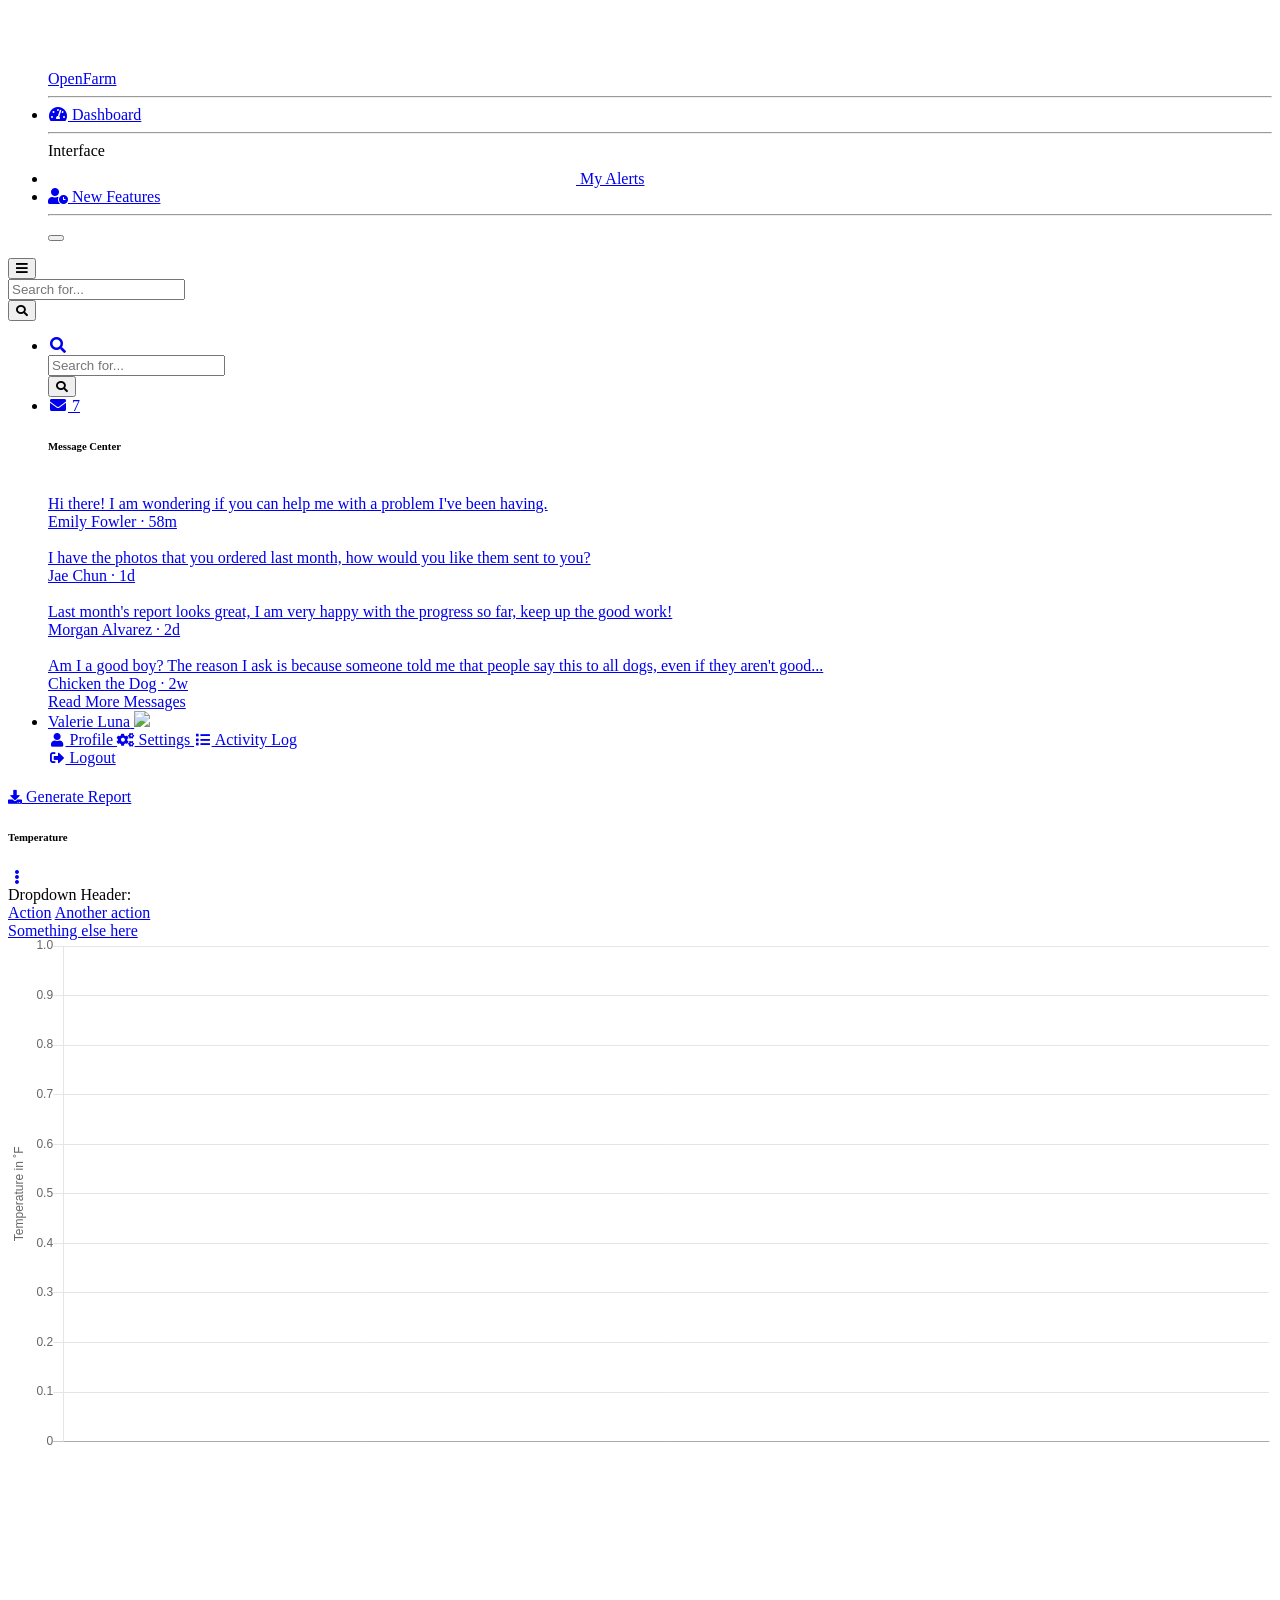
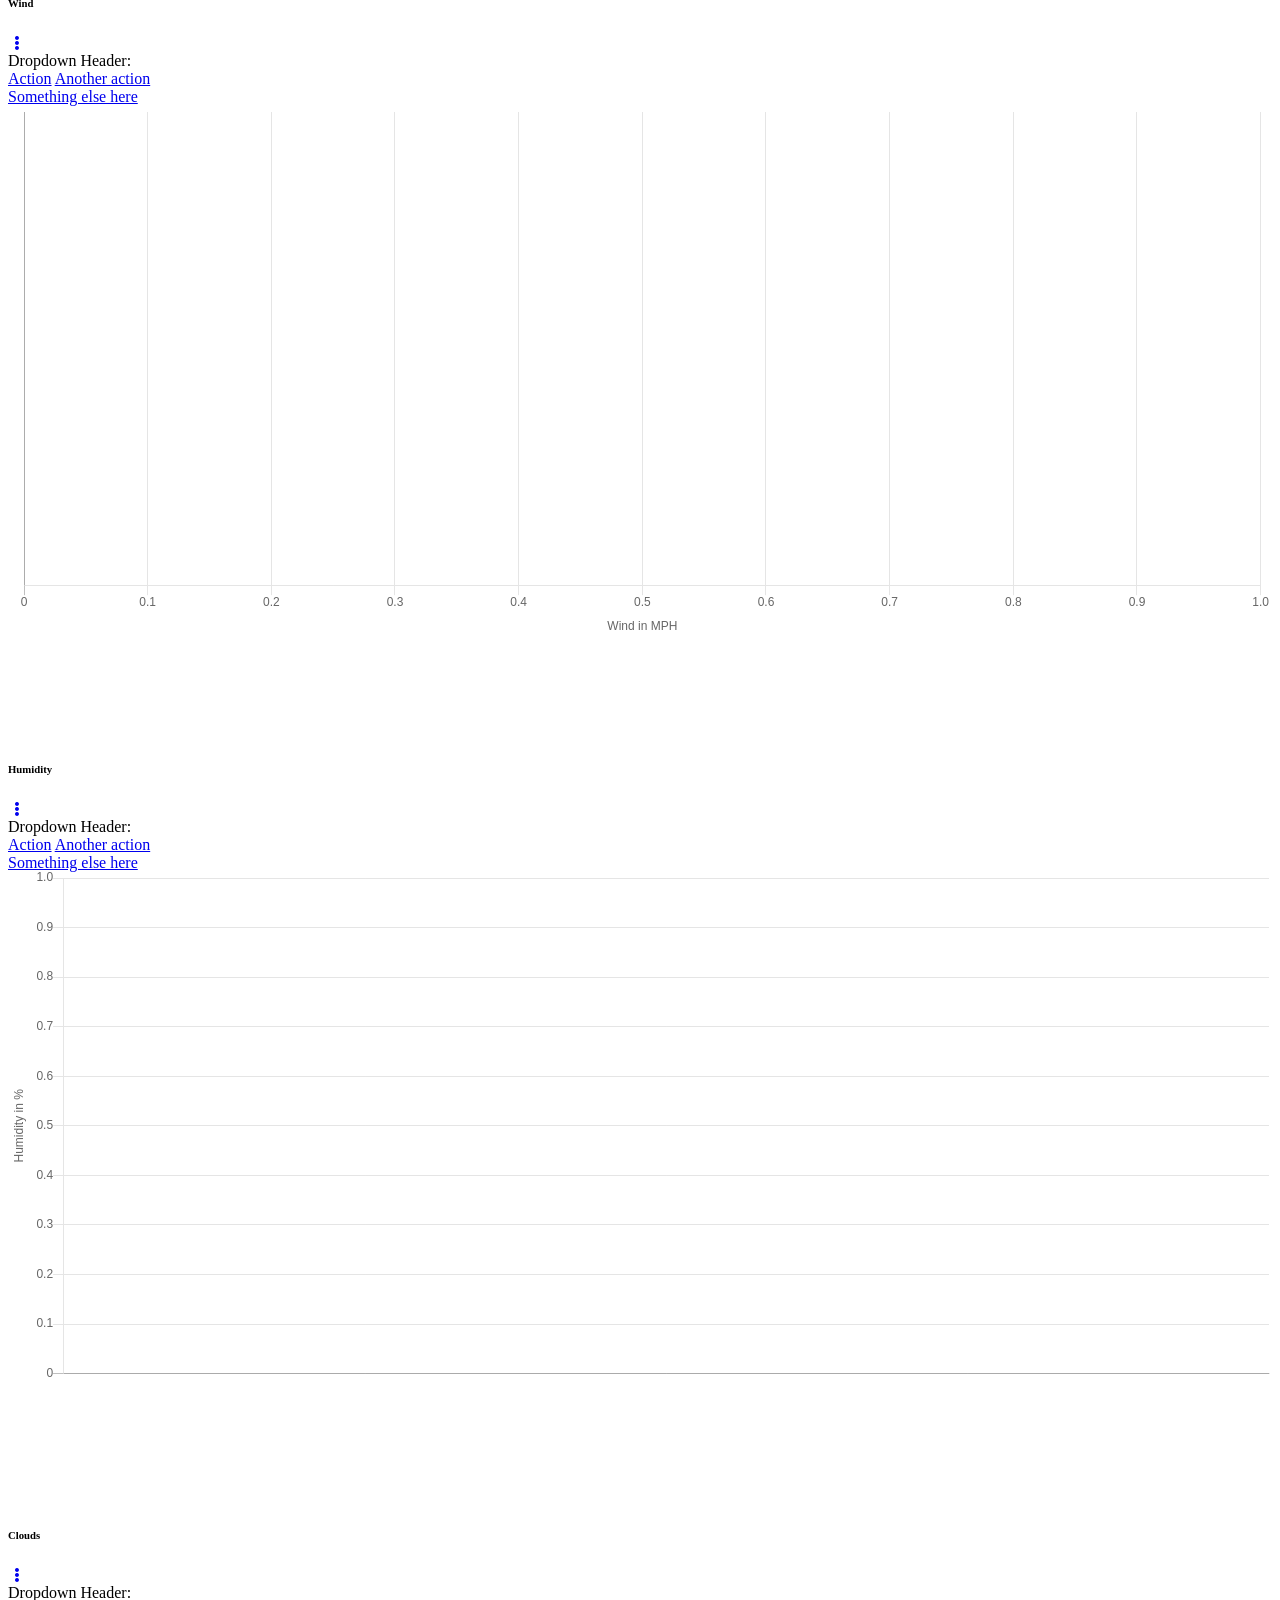
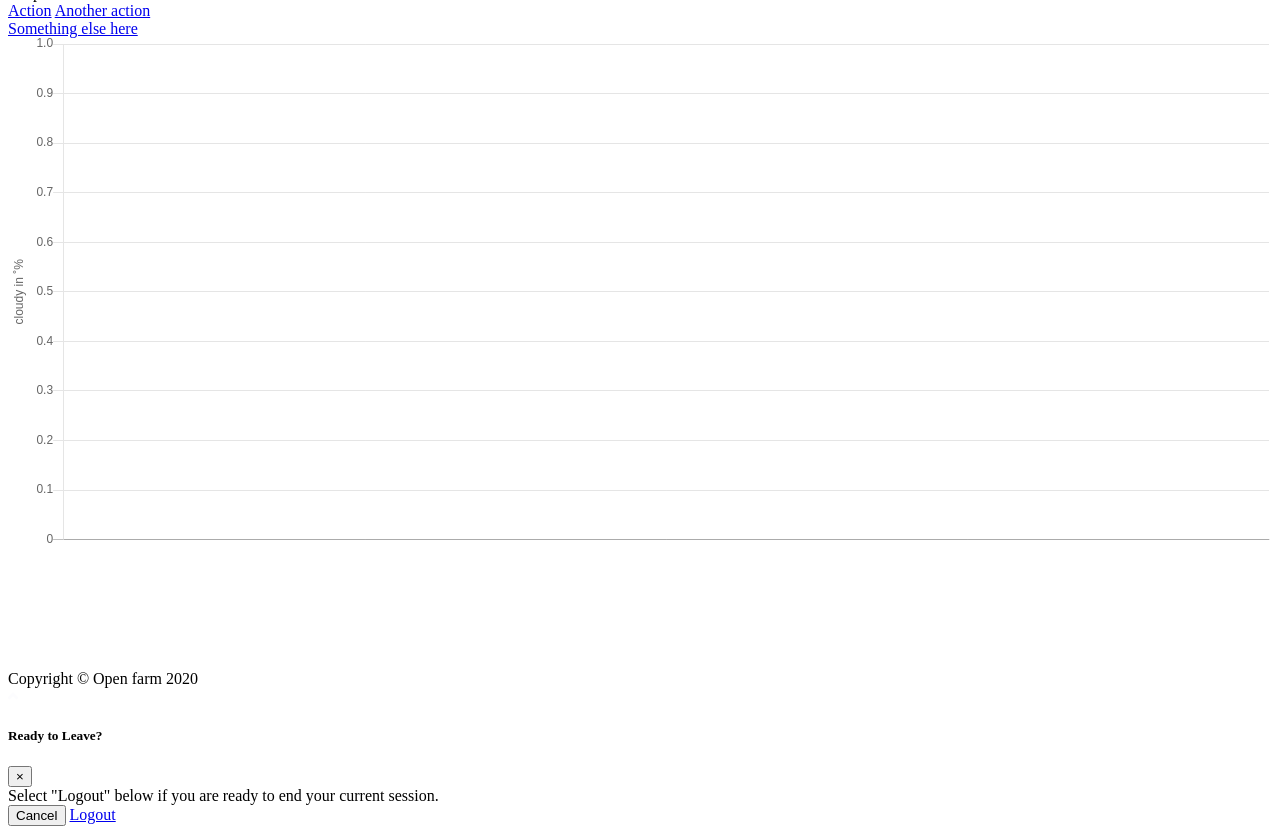
==== index.html @ 3c451406 "merge" ====
<!DOCTYPE html>
<html lang="en">

<head>

  <meta charset="utf-8">
  <meta http-equiv="X-UA-Compatible" content="IE=edge">
  <meta name="viewport" content="width=device-width, initial-scale=1, shrink-to-fit=no">
  <meta name="description" content="">
  <meta name="author" content="">

  <title>OpenFarm</title>

  <!-- Custom fonts for this template-->
  <link href="vendor/fontawesome-free/css/all.min.css" rel="stylesheet" type="text/css">
  <link
    href="https://fonts.googleapis.com/css?family=Nunito:200,200i,300,300i,400,400i,600,600i,700,700i,800,800i,900,900i"
    rel="stylesheet">

  <script src="https://cdnjs.cloudflare.com/ajax/libs/jquery/3.2.1/jquery.min.js"></script>

  <!-- Custom styles for this template-->
  <link href="css/sb-admin-2.min.css" rel="stylesheet">
  <link href="https://fonts.googleapis.com/icon?family=Material+Icons" rel="stylesheet">  
  <!-- Importing Chart JS Library-->
  <script src="vendor/chart.js/Chart.js"></script>
  <script src="vendor/chart.js/Chart.min.js"></script>
  <script src="js/demo/city.js"></script>

  <script>
    var APIKey = "166a433c57516f51dfab1f7edaed8413";
    var queryURL = "https://api.openweathermap.org/data/2.5/forecast?zip=75098,us&units=imperial&appid=" + APIKey;
    var dates = [];
    var temps = [];
    var humid = [];
    var windy = [];
    var cloudy = [];
    $.ajax({
      url: queryURL,
      method: "GET"
    })
      .then(function (response) {
        //console.log(queryURL);
        var i = 0;
        while (i < 40) {
          var date = response.list[i].dt_txt;
          var temp = response.list[i].main.temp;
          var humidity = response.list[i].main.humidity;
          var wind = response.list[i].wind.speed;
          var clouds = response.list[i].clouds.all;
          dates.push(date);
          temps.push(temp);
          humid.push(humidity);
          windy.push(wind);
          cloudy.push(clouds);
          i = i + 8;
        }
      });
  </script>

</head>

<body id="page-top">

  <!-- Page Wrapper -->
  <div id="wrapper">

    <!-- Sidebar -->
    <ul class="navbar-nav bg-gradient-primary sidebar sidebar-dark accordion" id="accordionSidebar">

      <!-- Sidebar - Brand -->
      <a class="sidebar-brand d-flex align-items-center justify-content-center" href="index.html">
        <div class="sidebar-brand-icon rotate-n-15">

          <i class="material-icons md-36">eco</i>

        </div>
        <div class="sidebar-brand-text mx-3">OpenFarm</div>
      </a>

      <!-- Divider -->
      <hr class="sidebar-divider my-0">

      <!-- Nav Item - Dashboard -->
      <li class="nav-item active">
        <a class="nav-link" href="index.html">
          <i class="fas fa-fw fa-tachometer-alt"></i>
          <span>Dashboard</span></a>
      </li>

      <!-- Divider -->
      <hr class="sidebar-divider">

      <!-- Heading -->
      <div class="sidebar-heading">
        Interface
      </div>

      <!-- Nav Item - Pages Collapse Menu -->
      <li class="nav-item">
        <a class="nav-link collapsed" href="#" data-toggle="collapse" data-target="#collapseTwo" aria-expanded="true"
          aria-controls="collapseTwo">
          <i class="material-icons">notification_important</i>
          <span>My Alerts</span>
        </a>
      </li>

      <!-- Nav Item - Utilities Collapse Menu -->
      <li class="nav-item">
        <a class="nav-link collapsed" href="#" data-toggle="collapse" data-target="#collapseUtilities"
          aria-expanded="true" aria-controls="collapseUtilities">
          <i class="fas fa-user-clock"></i>
          <span>New Features</span>
        </a>
      </li>


      <!-- Divider -->
      <hr class="sidebar-divider d-none d-md-block">

      <!-- Sidebar Toggler (Sidebar) -->
      <div class="text-center d-none d-md-inline">
        <button class="rounded-circle border-0" id="sidebarToggle"></button>
      </div>

    </ul>
    <!-- End of Sidebar -->

    <!-- Content Wrapper -->
    <div id="content-wrapper" class="d-flex flex-column">

      <!-- Main Content -->
      <div id="content">

        <!-- Topbar -->
        <nav class="navbar navbar-expand navbar-light bg-white topbar mb-4 static-top shadow">

          <!-- Sidebar Toggle (Topbar) -->
          <button id="sidebarToggleTop" class="btn btn-link d-md-none rounded-circle mr-3">
            <i class="fa fa-bars"></i>
          </button>

          <!-- Topbar Search -->
          <form class="d-none d-sm-inline-block form-inline mr-auto ml-md-3 my-2 my-md-0 mw-100 navbar-search">
            <div class="input-group">
              <input type="text" class="form-control bg-light border-0 small" placeholder="Search for..."
                aria-label="Search" aria-describedby="basic-addon2">
              <div class="input-group-append">
                <button class="btn btn-primary" type="button">
                  <i class="fas fa-search fa-sm"></i>
                </button>
              </div>
            </div>
          </form>

          <!-- Topbar Navbar -->
          <ul class="navbar-nav ml-auto">

            <!-- Nav Item - Search Dropdown (Visible Only XS) -->
            <li class="nav-item dropdown no-arrow d-sm-none">
              <a class="nav-link dropdown-toggle" href="#" id="searchDropdown" role="button" data-toggle="dropdown"
                aria-haspopup="true" aria-expanded="false">
                <i class="fas fa-search fa-fw"></i>
              </a>
              <!-- Dropdown - Messages -->
              <div class="dropdown-menu dropdown-menu-right p-3 shadow animated--grow-in"
                aria-labelledby="searchDropdown">
                <form class="form-inline mr-auto w-100 navbar-search">
                  <div class="input-group">
                    <input type="text" class="form-control bg-light border-0 small" placeholder="Search for..."
                      aria-label="Search" aria-describedby="basic-addon2">
                    <div class="input-group-append">
                      <button class="btn btn-primary" type="button">
                        <i class="fas fa-search fa-sm"></i>
                      </button>
                    </div>
                  </div>
                </form>
              </div>
            </li>


            <!-- Nav Item - Messages -->
            <li class="nav-item dropdown no-arrow mx-1">
              <a class="nav-link dropdown-toggle" href="#" id="messagesDropdown" role="button" data-toggle="dropdown"
                aria-haspopup="true" aria-expanded="false">
                <i class="fas fa-envelope fa-fw"></i>
                <!-- Counter - Messages -->
                <span class="badge badge-danger badge-counter">7</span>
              </a>
              <!-- Dropdown - Messages -->
              <div class="dropdown-list dropdown-menu dropdown-menu-right shadow animated--grow-in"
                aria-labelledby="messagesDropdown">
                <h6 class="dropdown-header">
                  Message Center
                </h6>
                <a class="dropdown-item d-flex align-items-center" href="#">
                  <div class="dropdown-list-image mr-3">
                    <img class="rounded-circle" src="https://source.unsplash.com/fn_BT9fwg_E/60x60" alt="">
                    <div class="status-indicator bg-success"></div>
                  </div>
                  <div class="font-weight-bold">
                    <div class="text-truncate">Hi there! I am wondering if you can help me with a problem I've been
                      having.</div>
                    <div class="small text-gray-500">Emily Fowler · 58m</div>
                  </div>
                </a>
                <a class="dropdown-item d-flex align-items-center" href="#">
                  <div class="dropdown-list-image mr-3">
                    <img class="rounded-circle" src="https://source.unsplash.com/AU4VPcFN4LE/60x60" alt="">
                    <div class="status-indicator"></div>
                  </div>
                  <div>
                    <div class="text-truncate">I have the photos that you ordered last month, how would you like them
                      sent to you?</div>
                    <div class="small text-gray-500">Jae Chun · 1d</div>
                  </div>
                </a>
                <a class="dropdown-item d-flex align-items-center" href="#">
                  <div class="dropdown-list-image mr-3">
                    <img class="rounded-circle" src="https://source.unsplash.com/CS2uCrpNzJY/60x60" alt="">
                    <div class="status-indicator bg-warning"></div>
                  </div>
                  <div>
                    <div class="text-truncate">Last month's report looks great, I am very happy with the progress so
                      far, keep up the good work!</div>
                    <div class="small text-gray-500">Morgan Alvarez · 2d</div>
                  </div>
                </a>
                <a class="dropdown-item d-flex align-items-center" href="#">
                  <div class="dropdown-list-image mr-3">
                    <img class="rounded-circle" src="https://source.unsplash.com/Mv9hjnEUHR4/60x60" alt="">
                    <div class="status-indicator bg-success"></div>
                  </div>
                  <div>
                    <div class="text-truncate">Am I a good boy? The reason I ask is because someone told me that people
                      say this to all dogs, even if they aren't good...</div>
                    <div class="small text-gray-500">Chicken the Dog · 2w</div>
                  </div>
                </a>
                <a class="dropdown-item text-center small text-gray-500" href="#">Read More Messages</a>
              </div>
            </li>

            <div class="topbar-divider d-none d-sm-block"></div>

            <!-- Nav Item - User Information -->
            <li class="nav-item dropdown no-arrow">
              <a class="nav-link dropdown-toggle" href="#" id="userDropdown" role="button" data-toggle="dropdown"
                aria-haspopup="true" aria-expanded="false">
                <span class="mr-2 d-none d-lg-inline text-gray-600 small">Valerie Luna</span>
                <img class="img-profile rounded-circle" src="https://source.unsplash.com/QAB-WJcbgJk/60x60">
              </a>
              <!-- Dropdown - User Information -->
              <div class="dropdown-menu dropdown-menu-right shadow animated--grow-in" aria-labelledby="userDropdown">
                <a class="dropdown-item" href="#">
                  <i class="fas fa-user fa-sm fa-fw mr-2 text-gray-400"></i>
                  Profile
                </a>
                <a class="dropdown-item" href="#">
                  <i class="fas fa-cogs fa-sm fa-fw mr-2 text-gray-400"></i>
                  Settings
                </a>
                <a class="dropdown-item" href="#">
                  <i class="fas fa-list fa-sm fa-fw mr-2 text-gray-400"></i>
                  Activity Log
                </a>
                <div class="dropdown-divider"></div>
                <a class="dropdown-item" href="#" data-toggle="modal" data-target="#logoutModal">
                  <i class="fas fa-sign-out-alt fa-sm fa-fw mr-2 text-gray-400"></i>
                  Logout
                </a>
              </div>
            </li>

          </ul>

        </nav>
        <!-- End of Topbar -->
        <!-- Begin Page Content -->
        <div class="container-fluid">
          <!-- Page Heading -->
          <div class="d-sm-flex align-items-center justify-content-between mb-4">
            <h1 class="h3 mb-0 text-gray-800" id="reportTitle"></h1>
            <a href="#" class="d-none d-sm-inline-block btn btn-sm btn-primary shadow-sm"><i
                class="fas fa-download fa-sm text-white-50"></i> Generate Report</a>
          </div>
          <!-- Content Row -->
          <div class="row">

            <!-- Temperature Chart -->
            <div class="col-xl-6 col-lg-7">
              <div class="card shadow mb-4">
                <!-- Card Header - Dropdown -->
                <div class="card-header py-3 d-flex flex-row align-items-center justify-content-between">
                  <h6 class="m-0 font-weight-bold text-primary">Temperature</h6>
                  <div class="dropdown no-arrow">
                    <a class="dropdown-toggle" href="#" role="button" id="dropdownMenuLink" data-toggle="dropdown"
                      aria-haspopup="true" aria-expanded="false">
                      <i class="fas fa-ellipsis-v fa-sm fa-fw text-gray-400"></i>
                    </a>
                    <div class="dropdown-menu dropdown-menu-right shadow animated--fade-in"
                      aria-labelledby="dropdownMenuLink">
                      <div class="dropdown-header">Dropdown Header:</div>
                      <a class="dropdown-item" href="#">Action</a>
                      <a class="dropdown-item" href="#">Another action</a>
                      <div class="dropdown-divider"></div>
                      <a class="dropdown-item" href="#">Something else here</a>
                    </div>
                  </div>
                </div>
                <!-- Card Body -->
                <div class="card-body">
                  <div class="chart-area">
                    <!--Put the Chart Contents Here-->
                    <canvas id="tempChart">
                      <script src="js/demo/temp-chart.js"></script>
                    </canvas>
                  </div>
                </div>
              </div>
            </div>
            <!-- Pie Chart -->
            <div class="col-xl-6 col-lg-7">
              <div class="card shadow mb-4">
                <!-- Card Header - Dropdown -->
                <div class="card-header py-3 d-flex flex-row align-items-center justify-content-between">
                  <h6 class="m-0 font-weight-bold text-primary">Wind</h6>
                  <div class="dropdown no-arrow">
                    <a class="dropdown-toggle" href="#" role="button" id="dropdownMenuLink" data-toggle="dropdown"
                      aria-haspopup="true" aria-expanded="false">
                      <i class="fas fa-ellipsis-v fa-sm fa-fw text-gray-400"></i>
                    </a>
                    <div class="dropdown-menu dropdown-menu-right shadow animated--fade-in"
                      aria-labelledby="dropdownMenuLink">
                      <div class="dropdown-header">Dropdown Header:</div>
                      <a class="dropdown-item" href="#">Action</a>
                      <a class="dropdown-item" href="#">Another action</a>
                      <div class="dropdown-divider"></div>
                      <a class="dropdown-item" href="#">Something else here</a>
                    </div>
                  </div>
                </div>
                <!-- Card Body -->
                <div class="card-body">
                  <div class="chart-area">
                    <!--Put the Chart Content Here -->
                    <canvas id="windChart">
                      <script src="js/demo/wind-chart.js"></script>
                    </canvas>
                  </div>
                </div>
              </div>
            </div>
          </div>
          <!-- Content Row -->

          <div class="row">
            <!-- Humidity Chart -->
            <div class="col-xl-6 col-lg-7">
              <div class="card shadow mb-4">
                <!-- Card Header - Dropdown -->
                <div class="card-header py-3 d-flex flex-row align-items-center justify-content-between">
                  <h6 class="m-0 font-weight-bold text-primary">Humidity</h6>
                  <div class="dropdown no-arrow">
                    <a class="dropdown-toggle" href="#" role="button" id="dropdownMenuLink" data-toggle="dropdown"
                      aria-haspopup="true" aria-expanded="false">
                      <i class="fas fa-ellipsis-v fa-sm fa-fw text-gray-400"></i>
                    </a>
                    <div class="dropdown-menu dropdown-menu-right shadow animated--fade-in"
                      aria-labelledby="dropdownMenuLink">
                      <div class="dropdown-header">Dropdown Header:</div>
                      <a class="dropdown-item" href="#">Action</a>
                      <a class="dropdown-item" href="#">Another action</a>
                      <div class="dropdown-divider"></div>
                      <a class="dropdown-item" href="#">Something else here</a>
                    </div>
                  </div>
                </div>
                <!-- Card Body -->
                <div class="card-body">
                  <div class="chart-area">
                    <!--Put the Chart Contents Here-->
                    <canvas id="humidityChart">
                      <script src="js/demo/humidity-chart.js"></script>

                    </canvas>
                  </div>

                </div>
              </div>
            </div>

            <!-- Cloudy Chart -->
            <div class="col-xl-6 col-lg-7">
              <div class="card shadow mb-4">
                <!-- Card Header - Dropdown -->
                <div class="card-header py-3 d-flex flex-row align-items-center justify-content-between">
                  <h6 class="m-0 font-weight-bold text-primary">Clouds</h6>
                  <div class="dropdown no-arrow">
                    <a class="dropdown-toggle" href="#" role="button" id="dropdownMenuLink" data-toggle="dropdown"
                      aria-haspopup="true" aria-expanded="false">
                      <i class="fas fa-ellipsis-v fa-sm fa-fw text-gray-400"></i>
                    </a>
                    <div class="dropdown-menu dropdown-menu-right shadow animated--fade-in"
                      aria-labelledby="dropdownMenuLink">
                      <div class="dropdown-header">Dropdown Header:</div>
                      <a class="dropdown-item" href="#">Action</a>
                      <a class="dropdown-item" href="#">Another action</a>
                      <div class="dropdown-divider"></div>
                      <a class="dropdown-item" href="#">Something else here</a>
                    </div>
                  </div>
                </div>
                <!-- Card Body -->
                <div class="card-body">
                  <div class="chart-area">
                    <!--Put the Chart Contents Here-->
                    <canvas id="rainChart">
                      <script src="js/demo/cloud-chart.js"></script>
                    </canvas>
                  </div>
                </div>
              </div>
            </div>
          </div>
        </div>
        <!-- /.container-fluid -->
      </div>
      <!-- End of Main Content -->
      <!-- Footer -->
      <footer class="sticky-footer bg-white">
        <div class="container my-auto">
          <div class="copyright text-center my-auto">
            <span>Copyright &copy; Open farm 2020</span>
          </div>
        </div>
      </footer>
      <!-- End of Footer -->
    </div>
    <!-- End of Content Wrapper -->
  </div>
  <!-- End of Page Wrapper -->
  <!-- Scroll to Top Button-->
  <a class="scroll-to-top rounded" href="#page-top">
    <i class="fas fa-angle-up"></i>
  </a>

  <!-- Logout Modal-->
  <div class="modal fade" id="logoutModal" tabindex="-1" role="dialog" aria-labelledby="exampleModalLabel"
    aria-hidden="true">
    <div class="modal-dialog" role="document">
      <div class="modal-content">
        <div class="modal-header">
          <h5 class="modal-title" id="exampleModalLabel">Ready to Leave?</h5>
          <button class="close" type="button" data-dismiss="modal" aria-label="Close">
            <span aria-hidden="true">×</span>
          </button>
        </div>
        <div class="modal-body">Select "Logout" below if you are ready to end your current session.</div>
        <div class="modal-footer">
          <button class="btn btn-secondary" type="button" data-dismiss="modal">Cancel</button>
          <a class="btn btn-primary" href="login.html">Logout</a>
        </div>
      </div>
    </div>
  </div>

  <!-- The core Firebase JS SDK is always required and must be listed first -->
  <script src="https://www.gstatic.com/firebasejs/5.6.0/firebase-app.js"></script>
  <script src="https://www.gstatic.com/firebasejs/5.6.0/firebase-auth.js"></script>
  <script src="https://www.gstatic.com/firebasejs/5.6.0/firebase-firestore.js"></script>

  <script>
    // Your web app's Firebase configuration
    var firebaseConfig = {
      apiKey: "AIzaSyCZx0yPBWmZBvRYQcOoMOd9M5-25XsUAqE",
      authDomain: "openfarm-2296b.firebaseapp.com",
      databaseURL: "https://openfarm-2296b.firebaseio.com",
      projectId: "openfarm-2296b"
    };
    // Initialize Firebase
    firebase.initializeApp(firebaseConfig);

    //make auth and firestore references
    const auth = firebase.auth();
    const db = firebase.firestore();

    //update firestore settings
    db.settings({ timestampsInSnapshots: true });
  </script>

  <!-- Bootstrap core JavaScript-->
  <script src="vendor/jquery/jquery.min.js"></script>
  <script src="vendor/bootstrap/js/bootstrap.bundle.min.js"></script>

  <!-- Core plugin JavaScript-->
  <script src="vendor/jquery-easing/jquery.easing.min.js"></script>

  <!-- Custom scripts for all pages-->
  <script src="js/auth.js"></script>
  <script src="js/sb-admin-2.min.js"></script>


  <!-- Page level plugins -->
  <script src="vendor/chart.js/Chart.min.js"></script>

  <!-- Page level custom scripts -->
  <script src="js/demo/chart-area-demo.js"></script>
  <script src="js/demo/chart-pie-demo.js"></script>



</body>

</html>
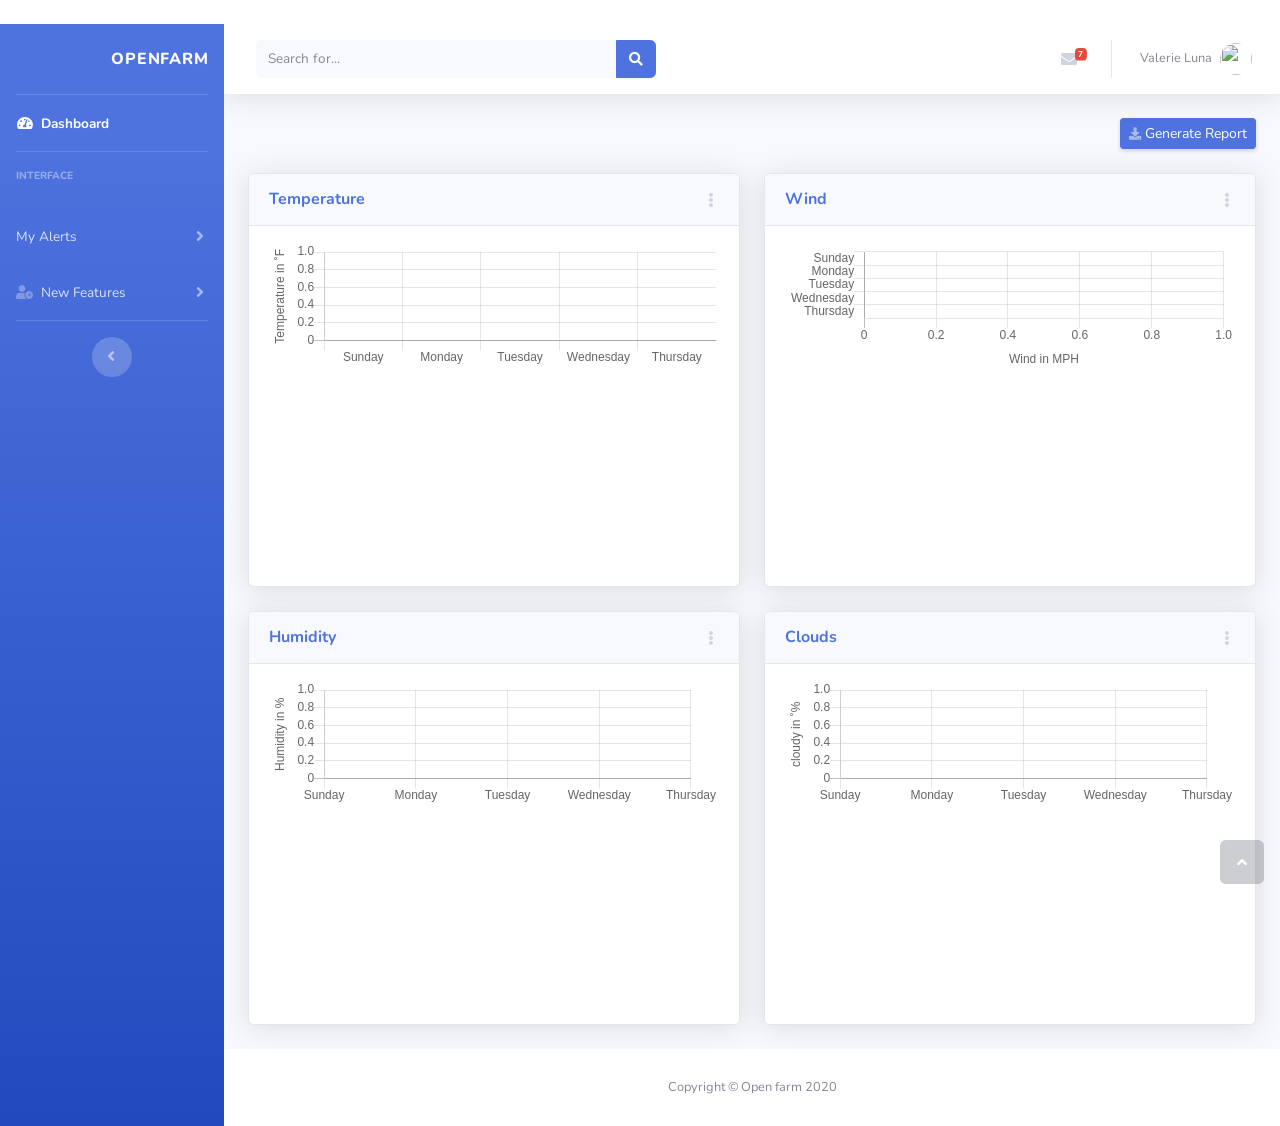
==== commit 33fab57c: "fixed bg-images & date-to-days in charts" ====
--- a/index.html
+++ b/index.html
@@ -35,27 +35,40 @@
     var humid = [];
     var windy = [];
     var cloudy = [];
-    $.ajax({
-      url: queryURL,
-      method: "GET"
-    })
-      .then(function (response) {
-        //console.log(queryURL);
-        var i = 0;
-        while (i < 40) {
-          var date = response.list[i].dt_txt;
-          var temp = response.list[i].main.temp;
-          var humidity = response.list[i].main.humidity;
-          var wind = response.list[i].wind.speed;
-          var clouds = response.list[i].clouds.all;
-          dates.push(date);
-          temps.push(temp);
-          humid.push(humidity);
-          windy.push(wind);
-          cloudy.push(clouds);
-          i = i + 8;
-        }
-      });
+    
+    var dowarray = [];
+    
+    var d = new Date();
+    var weekday = ["Sunday", "Monday", "Tuesday", "Wednesday","Thursday", "Friday", "Saturday"];
+      var currDay = d.getDay();
+      var offset = currDay;
+      for (var i = 0; i < 5; i++) {
+        var dow = (i + offset) % 5;
+        dowarray.push(weekday[dow]);
+      }
+      console.log(dowarray);
+
+        $.ajax({
+          url: queryURL,
+          method: "GET"
+        })
+          .then(function (response) {
+            //console.log(queryURL);
+            var i = 0;
+            while (i < 40) {
+              var date = response.list[i].dt_txt;
+              var temp = response.list[i].main.temp;
+              var humidity = response.list[i].main.humidity;
+              var wind = response.list[i].wind.speed;
+              var clouds = response.list[i].clouds.all;
+              dates.push(date);
+              temps.push(temp);
+              humid.push(humidity);
+              windy.push(wind);
+              cloudy.push(clouds);
+              i = i + 8;
+            }
+          });
   </script>
 
 </head>
@@ -472,22 +485,22 @@
   <script src="https://www.gstatic.com/firebasejs/5.6.0/firebase-firestore.js"></script>
 
   <script>
-    // Your web app's Firebase configuration
-    var firebaseConfig = {
-      apiKey: "AIzaSyCZx0yPBWmZBvRYQcOoMOd9M5-25XsUAqE",
-      authDomain: "openfarm-2296b.firebaseapp.com",
-      databaseURL: "https://openfarm-2296b.firebaseio.com",
-      projectId: "openfarm-2296b"
-    };
-    // Initialize Firebase
-    firebase.initializeApp(firebaseConfig);
-
-    //make auth and firestore references
-    const auth = firebase.auth();
-    const db = firebase.firestore();
-
-    //update firestore settings
-    db.settings({ timestampsInSnapshots: true });
+        // Your web app's Firebase configuration
+        var firebaseConfig = {
+          apiKey: "AIzaSyCZx0yPBWmZBvRYQcOoMOd9M5-25XsUAqE",
+          authDomain: "openfarm-2296b.firebaseapp.com",
+          databaseURL: "https://openfarm-2296b.firebaseio.com",
+          projectId: "openfarm-2296b"
+        };
+        // Initialize Firebase
+        firebase.initializeApp(firebaseConfig);
+
+        //make auth and firestore references
+        const auth = firebase.auth();
+        const db = firebase.firestore();
+
+        //update firestore settings
+        db.settings({ timestampsInSnapshots: true });
   </script>
 
   <!-- Bootstrap core JavaScript-->
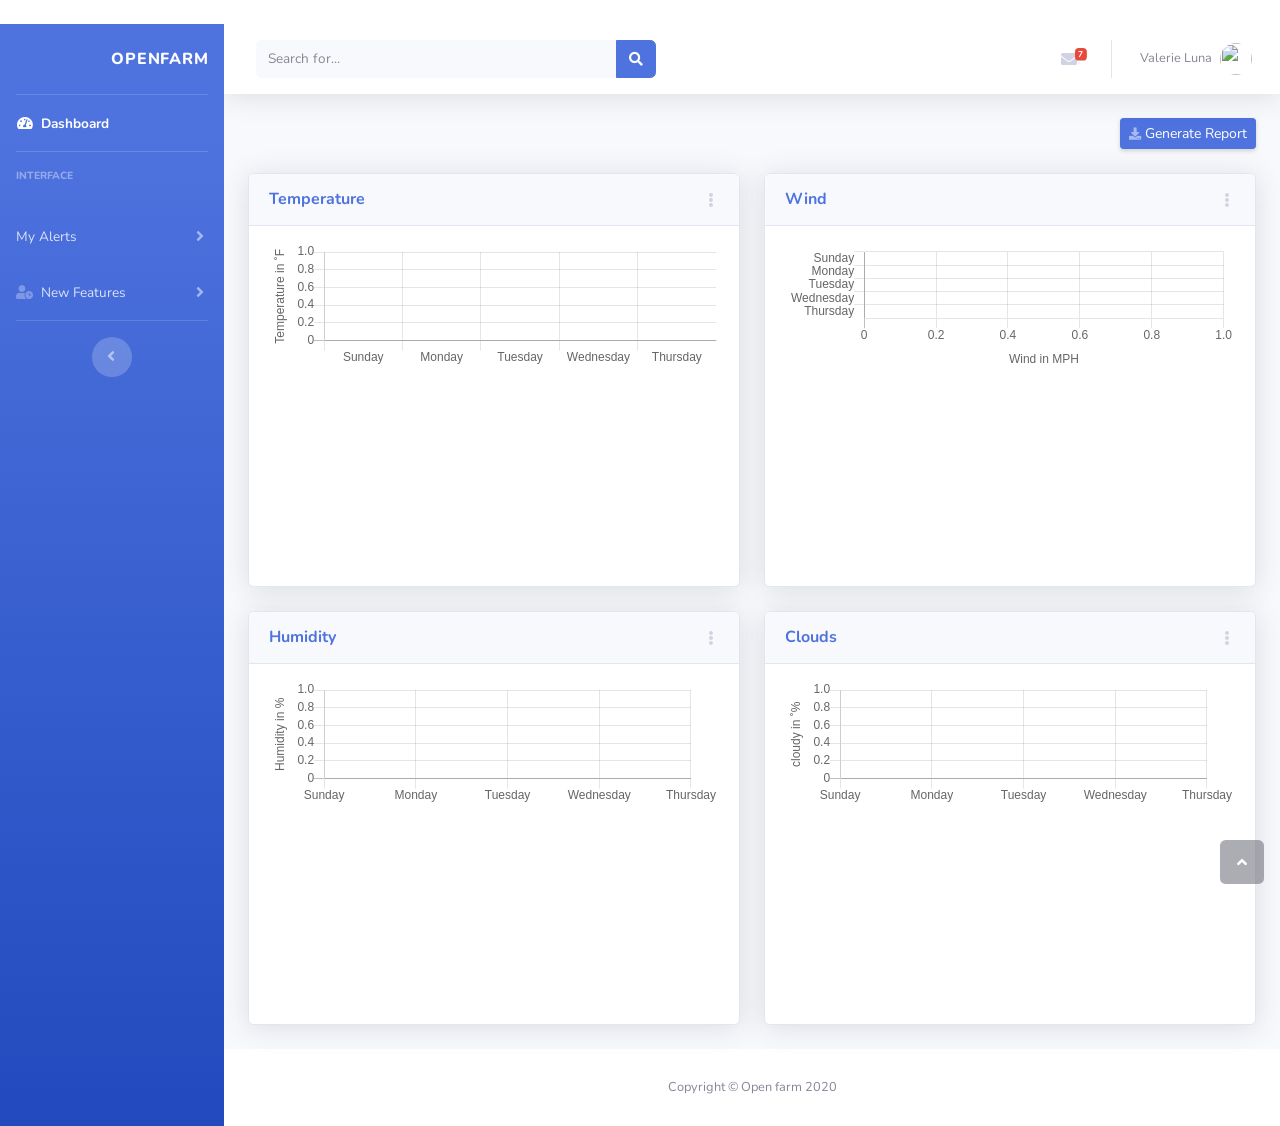
==== commit 38a8fd5a: "fixed bug in dates to days conversion" ====
--- a/index.html
+++ b/index.html
@@ -40,11 +40,14 @@
     
     var d = new Date();
     var weekday = ["Sunday", "Monday", "Tuesday", "Wednesday","Thursday", "Friday", "Saturday"];
-      var currDay = d.getDay();
-      var offset = currDay;
-      for (var i = 0; i < 5; i++) {
-        var dow = (i + offset) % 5;
+      //var currDay = d.getDay();
+      var offset = d.getDay();
+      for (var i = 0; i < weekday.length; i++) {
+        var dow = (i + offset) % weekday.length;
         dowarray.push(weekday[dow]);
+        if (dowarray.length == 5) {
+          break;
+        }
       }
       console.log(dowarray);
 
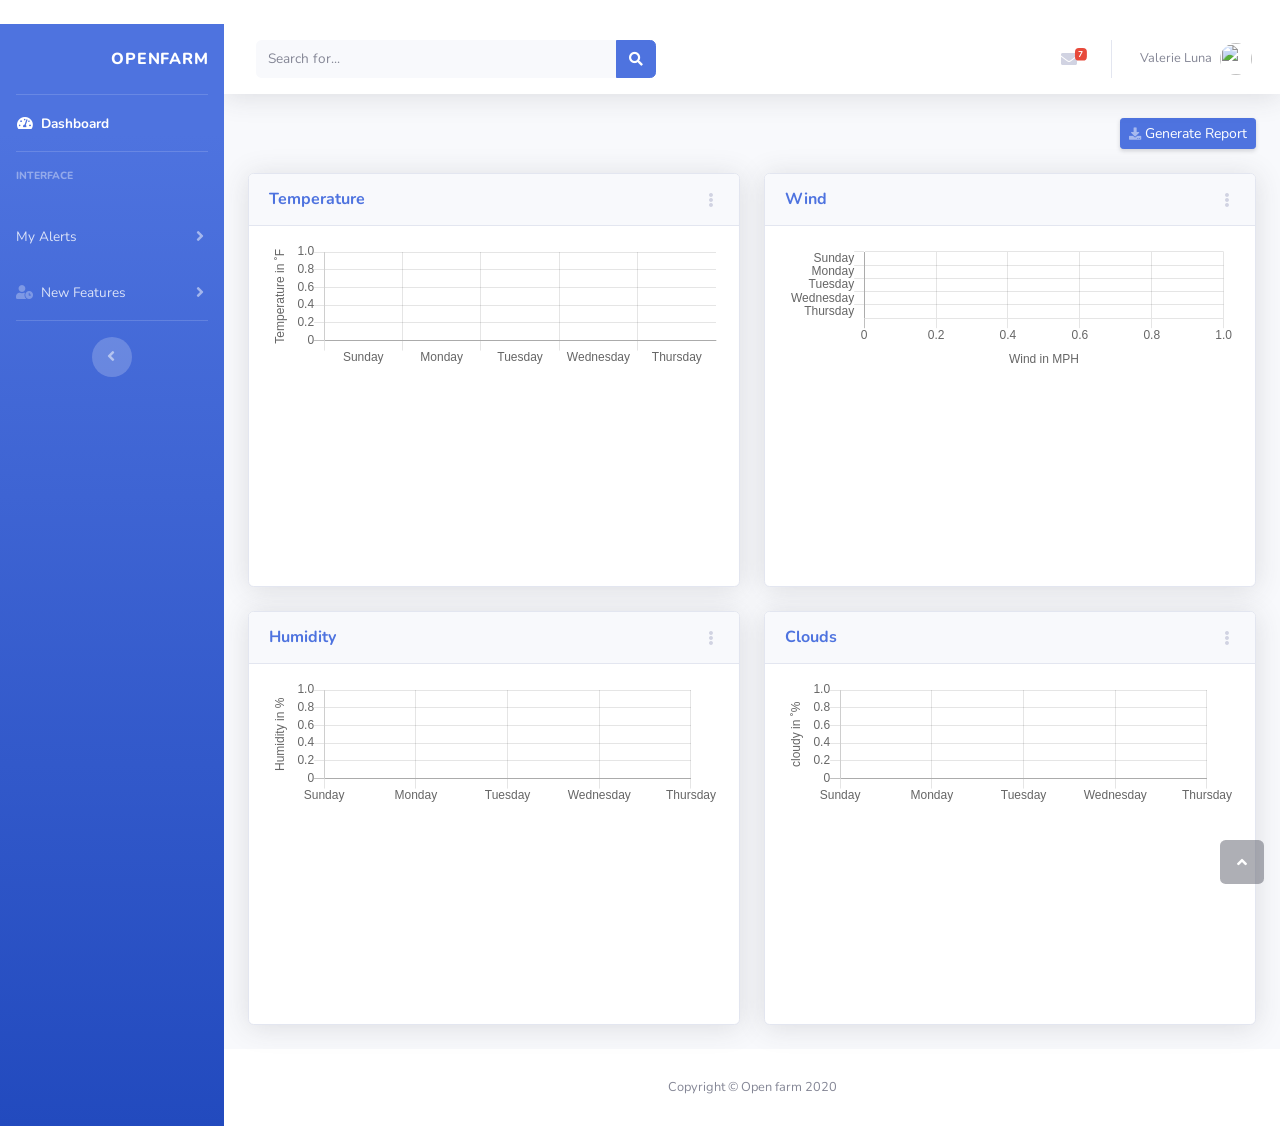
==== commit 84b60c2b: "changes to firebase" ====
--- a/index.html
+++ b/index.html
@@ -485,7 +485,7 @@
   <!-- The core Firebase JS SDK is always required and must be listed first -->
   <script src="https://www.gstatic.com/firebasejs/5.6.0/firebase-app.js"></script>
   <script src="https://www.gstatic.com/firebasejs/5.6.0/firebase-auth.js"></script>
-  <script src="https://www.gstatic.com/firebasejs/5.6.0/firebase-firestore.js"></script>
+  <script src="https://www.gstatic.com/firebasejs/5.6.0/firebase-database.js"></script>
 
   <script>
         // Your web app's Firebase configuration
@@ -498,12 +498,6 @@
         // Initialize Firebase
         firebase.initializeApp(firebaseConfig);
 
-        //make auth and firestore references
-        const auth = firebase.auth();
-        const db = firebase.firestore();
-
-        //update firestore settings
-        db.settings({ timestampsInSnapshots: true });
   </script>
 
   <!-- Bootstrap core JavaScript-->
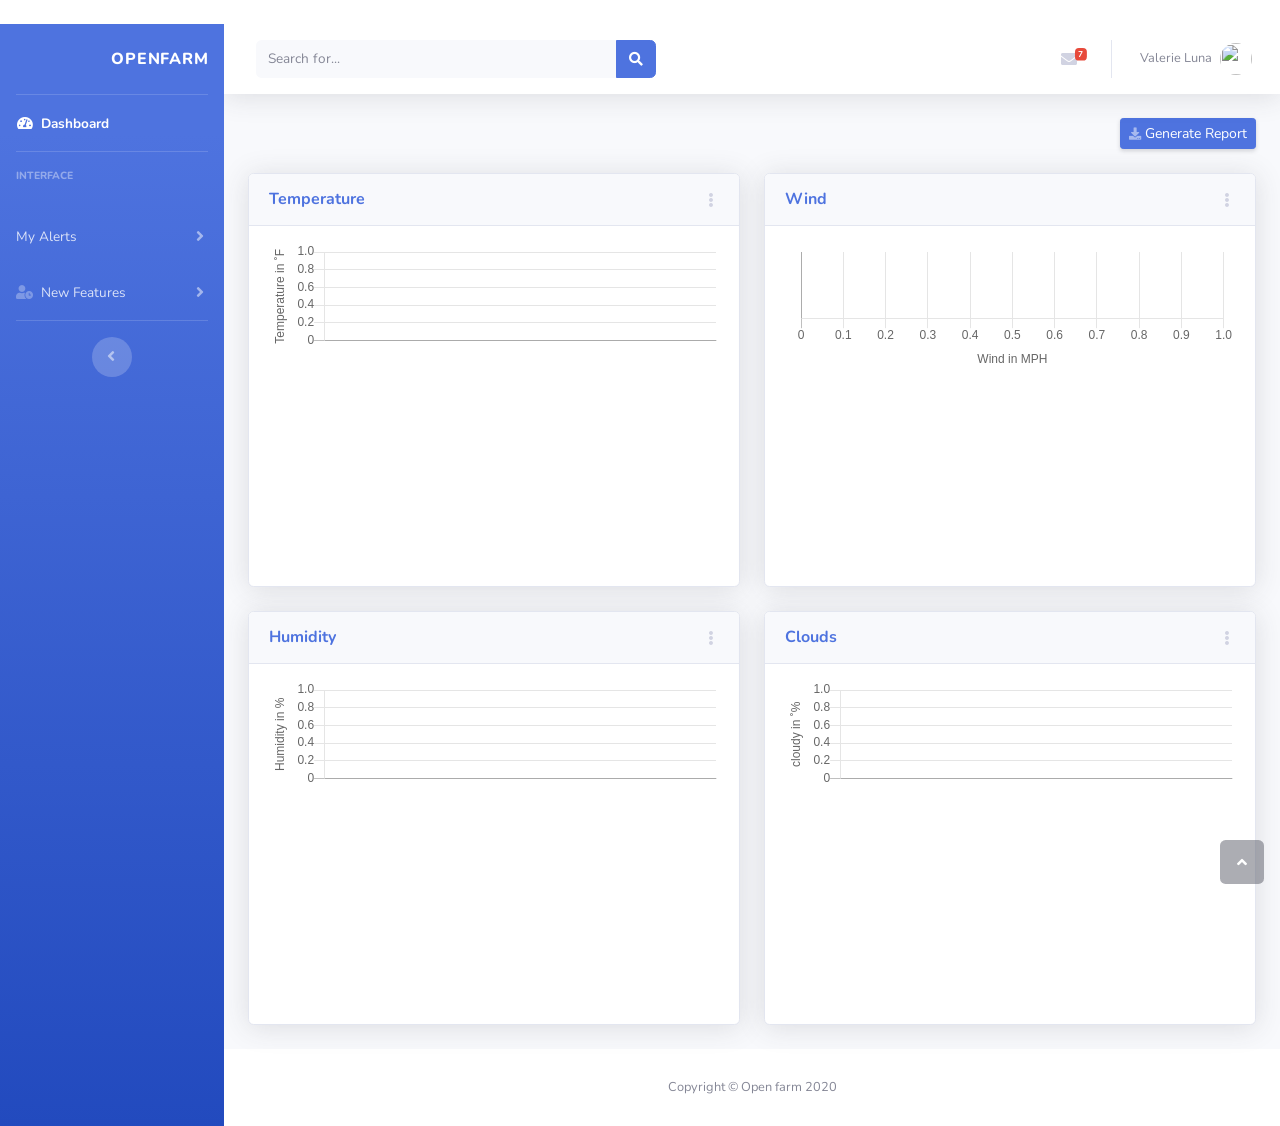
==== commit 86157fcd: "ZIPcode auto" ====
--- a/index.html
+++ b/index.html
@@ -25,54 +25,8 @@
   <!-- Importing Chart JS Library-->
   <script src="vendor/chart.js/Chart.js"></script>
   <script src="vendor/chart.js/Chart.min.js"></script>
-  <script src="js/demo/city.js"></script>
-
-  <script>
-    var APIKey = "166a433c57516f51dfab1f7edaed8413";
-    var queryURL = "https://api.openweathermap.org/data/2.5/forecast?zip=75098,us&units=imperial&appid=" + APIKey;
-    var dates = [];
-    var temps = [];
-    var humid = [];
-    var windy = [];
-    var cloudy = [];
-    
-    var dowarray = [];
-    
-    var d = new Date();
-    var weekday = ["Sunday", "Monday", "Tuesday", "Wednesday","Thursday", "Friday", "Saturday"];
-      //var currDay = d.getDay();
-      var offset = d.getDay();
-      for (var i = 0; i < weekday.length; i++) {
-        var dow = (i + offset) % weekday.length;
-        dowarray.push(weekday[dow]);
-        if (dowarray.length == 5) {
-          break;
-        }
-      }
-      console.log(dowarray);
-
-        $.ajax({
-          url: queryURL,
-          method: "GET"
-        })
-          .then(function (response) {
-            //console.log(queryURL);
-            var i = 0;
-            while (i < 40) {
-              var date = response.list[i].dt_txt;
-              var temp = response.list[i].main.temp;
-              var humidity = response.list[i].main.humidity;
-              var wind = response.list[i].wind.speed;
-              var clouds = response.list[i].clouds.all;
-              dates.push(date);
-              temps.push(temp);
-              humid.push(humidity);
-              windy.push(wind);
-              cloudy.push(clouds);
-              i = i + 8;
-            }
-          });
-  </script>
+
+  
 
 </head>
 
@@ -303,7 +257,54 @@
           </div>
           <!-- Content Row -->
           <div class="row">
-
+            <script>
+
+              var APIKey = "166a433c57516f51dfab1f7edaed8413";
+              var queryURL = "https://api.openweathermap.org/data/2.5/forecast?zip=" + myZIP+ ",us&units=imperial&appid=" + APIKey;
+              var dates = [];
+              var temps = [];
+              var humid = [];
+              var windy = [];
+              var cloudy = [];
+          
+              var dowarray = [];
+              
+              var d = new Date();
+              var weekday = ["Sunday", "Monday", "Tuesday", "Wednesday","Thursday", "Friday", "Saturday"];
+                //var currDay = d.getDay();
+                var offset = d.getDay();
+                for (var i = 0; i < weekday.length; i++) {
+                  var dow = (i + offset) % weekday.length;
+                  dowarray.push(weekday[dow]);
+                  if (dowarray.length == 5) {
+                    break;
+                  }
+                }
+                //console.log(dowarray);
+          
+                  $.ajax({
+                    url: queryURL,
+                    method: "GET"
+                  })
+                    .then(function (response) {
+                      //console.log(queryURL);
+                      var i = 0;
+                      while (i < 40) {
+                        var date = response.list[i].dt_txt;
+                        var temp = response.list[i].main.temp;
+                        var humidity = response.list[i].main.humidity;
+                        var wind = response.list[i].wind.speed;
+                        var clouds = response.list[i].clouds.all;
+                        dates.push(date);
+                        temps.push(temp);
+                        humid.push(humidity);
+                        windy.push(wind);
+                        cloudy.push(clouds);
+                        i = i + 8;
+                      }
+                    });
+            </script>
+          
             <!-- Temperature Chart -->
             <div class="col-xl-6 col-lg-7">
               <div class="card shadow mb-4">
@@ -509,6 +510,7 @@
 
   <!-- Custom scripts for all pages-->
   <script src="js/auth.js"></script>
+  
   <script src="js/sb-admin-2.min.js"></script>
 
 
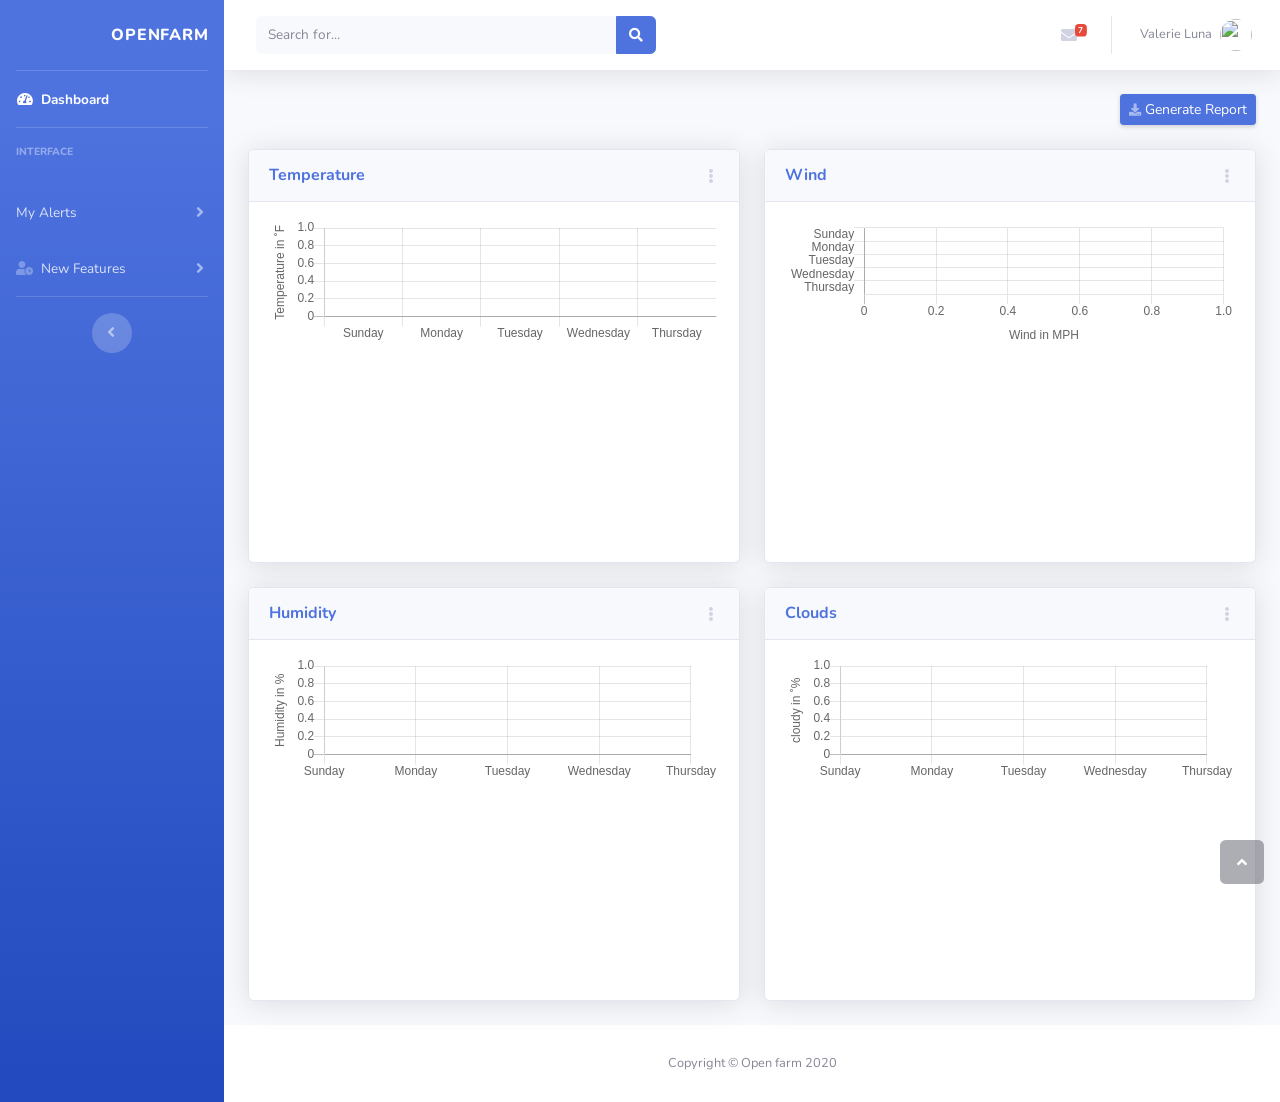
==== commit 5b40e4b1: "rollback" ====
--- a/index.html
+++ b/index.html
@@ -21,12 +21,58 @@
 
   <!-- Custom styles for this template-->
   <link href="css/sb-admin-2.min.css" rel="stylesheet">
-  <link href="https://fonts.googleapis.com/icon?family=Material+Icons" rel="stylesheet">  
+  <link href="https://fonts.googleapis.com/icon?family=Material+Icons" rel="stylesheet">  
   <!-- Importing Chart JS Library-->
   <script src="vendor/chart.js/Chart.js"></script>
   <script src="vendor/chart.js/Chart.min.js"></script>
-
-  
+  <script src="js/demo/city.js"></script>
+
+  <script>
+    var APIKey = "166a433c57516f51dfab1f7edaed8413";
+    var queryURL = "https://api.openweathermap.org/data/2.5/forecast?zip=75098,us&units=imperial&appid=" + APIKey;
+    var dates = [];
+    var temps = [];
+    var humid = [];
+    var windy = [];
+    var cloudy = [];
+    
+    var dowarray = [];
+    
+    var d = new Date();
+    var weekday = ["Sunday", "Monday", "Tuesday", "Wednesday","Thursday", "Friday", "Saturday"];
+      //var currDay = d.getDay();
+      var offset = d.getDay();
+      for (var i = 0; i < weekday.length; i++) {
+        var dow = (i + offset) % weekday.length;
+        dowarray.push(weekday[dow]);
+        if (dowarray.length == 5) {
+          break;
+        }
+      }
+      console.log(dowarray);
+
+        $.ajax({
+          url: queryURL,
+          method: "GET"
+        })
+          .then(function (response) {
+            //console.log(queryURL);
+            var i = 0;
+            while (i < 40) {
+              var date = response.list[i].dt_txt;
+              var temp = response.list[i].main.temp;
+              var humidity = response.list[i].main.humidity;
+              var wind = response.list[i].wind.speed;
+              var clouds = response.list[i].clouds.all;
+              dates.push(date);
+              temps.push(temp);
+              humid.push(humidity);
+              windy.push(wind);
+              cloudy.push(clouds);
+              i = i + 8;
+            }
+          });
+  </script>
 
 </head>
 
@@ -257,54 +303,7 @@
           </div>
           <!-- Content Row -->
           <div class="row">
-            <script>
-
-              var APIKey = "166a433c57516f51dfab1f7edaed8413";
-              var queryURL = "https://api.openweathermap.org/data/2.5/forecast?zip=" + myZIP+ ",us&units=imperial&appid=" + APIKey;
-              var dates = [];
-              var temps = [];
-              var humid = [];
-              var windy = [];
-              var cloudy = [];
-          
-              var dowarray = [];
-              
-              var d = new Date();
-              var weekday = ["Sunday", "Monday", "Tuesday", "Wednesday","Thursday", "Friday", "Saturday"];
-                //var currDay = d.getDay();
-                var offset = d.getDay();
-                for (var i = 0; i < weekday.length; i++) {
-                  var dow = (i + offset) % weekday.length;
-                  dowarray.push(weekday[dow]);
-                  if (dowarray.length == 5) {
-                    break;
-                  }
-                }
-                //console.log(dowarray);
-          
-                  $.ajax({
-                    url: queryURL,
-                    method: "GET"
-                  })
-                    .then(function (response) {
-                      //console.log(queryURL);
-                      var i = 0;
-                      while (i < 40) {
-                        var date = response.list[i].dt_txt;
-                        var temp = response.list[i].main.temp;
-                        var humidity = response.list[i].main.humidity;
-                        var wind = response.list[i].wind.speed;
-                        var clouds = response.list[i].clouds.all;
-                        dates.push(date);
-                        temps.push(temp);
-                        humid.push(humidity);
-                        windy.push(wind);
-                        cloudy.push(clouds);
-                        i = i + 8;
-                      }
-                    });
-            </script>
-          
+
             <!-- Temperature Chart -->
             <div class="col-xl-6 col-lg-7">
               <div class="card shadow mb-4">
@@ -510,7 +509,6 @@
 
   <!-- Custom scripts for all pages-->
   <script src="js/auth.js"></script>
-  
   <script src="js/sb-admin-2.min.js"></script>
 
 
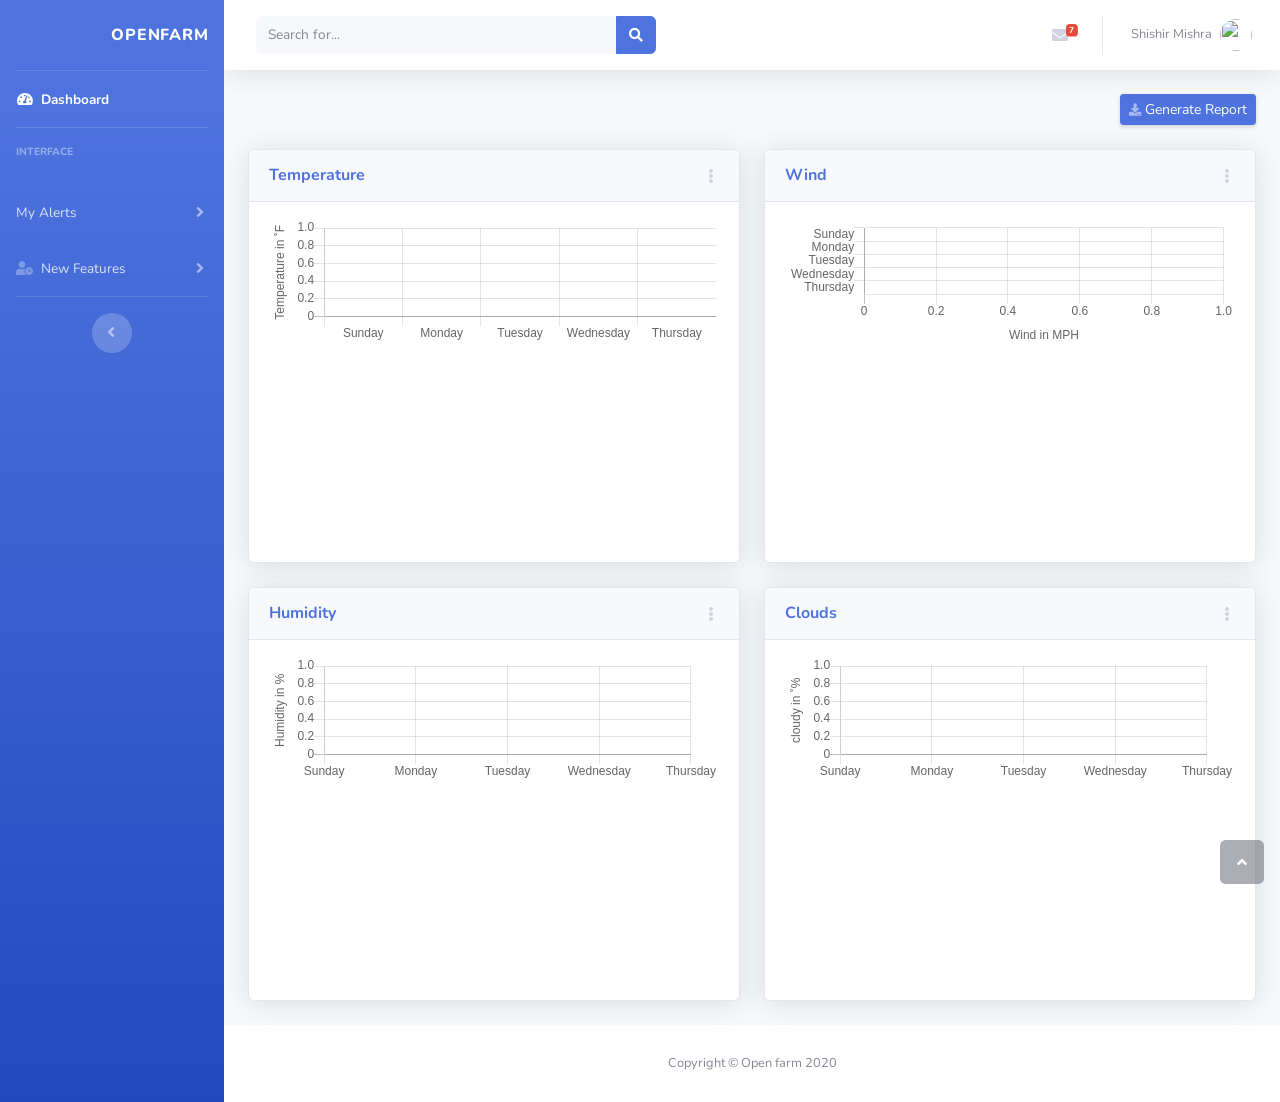
==== commit 14c70fd2: "profile data" ====
--- a/index.html
+++ b/index.html
@@ -25,7 +25,7 @@
   <!-- Importing Chart JS Library-->
   <script src="vendor/chart.js/Chart.js"></script>
   <script src="vendor/chart.js/Chart.min.js"></script>
-  <script src="js/demo/city.js"></script>
+  <!--<script src="js/demo/city.js"></script>-->
 
   <script>
     var APIKey = "166a433c57516f51dfab1f7edaed8413";
@@ -264,8 +264,8 @@
             <li class="nav-item dropdown no-arrow">
               <a class="nav-link dropdown-toggle" href="#" id="userDropdown" role="button" data-toggle="dropdown"
                 aria-haspopup="true" aria-expanded="false">
-                <span class="mr-2 d-none d-lg-inline text-gray-600 small">Valerie Luna</span>
-                <img class="img-profile rounded-circle" src="https://source.unsplash.com/QAB-WJcbgJk/60x60">
+                <span class="mr-2 d-none d-lg-inline text-gray-600 small">Shishir Mishra</span>
+                <img class="img-profile rounded-circle" src="https://source.unsplash.com/c23Lv2fzEyo/60x60">
               </a>
               <!-- Dropdown - User Information -->
               <div class="dropdown-menu dropdown-menu-right shadow animated--grow-in" aria-labelledby="userDropdown">
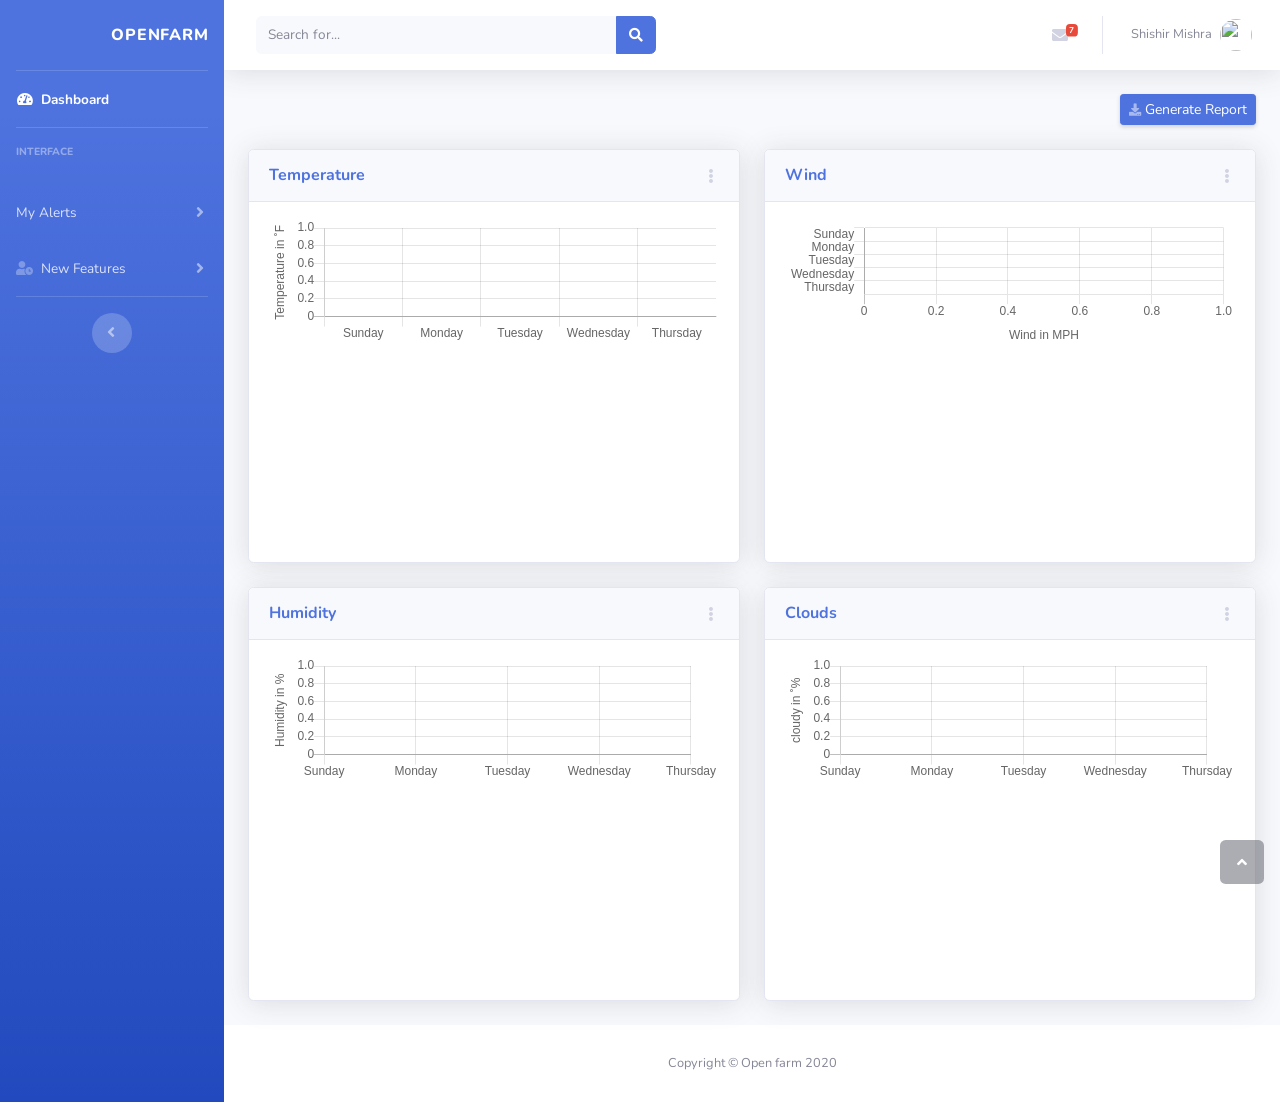
==== commit 30f33b67: "city js missing link" ====
--- a/index.html
+++ b/index.html
@@ -25,7 +25,7 @@
   <!-- Importing Chart JS Library-->
   <script src="vendor/chart.js/Chart.js"></script>
   <script src="vendor/chart.js/Chart.min.js"></script>
-  <!--<script src="js/demo/city.js"></script>-->
+  <script src="js/demo/city.js"></script>
 
   <script>
     var APIKey = "166a433c57516f51dfab1f7edaed8413";
